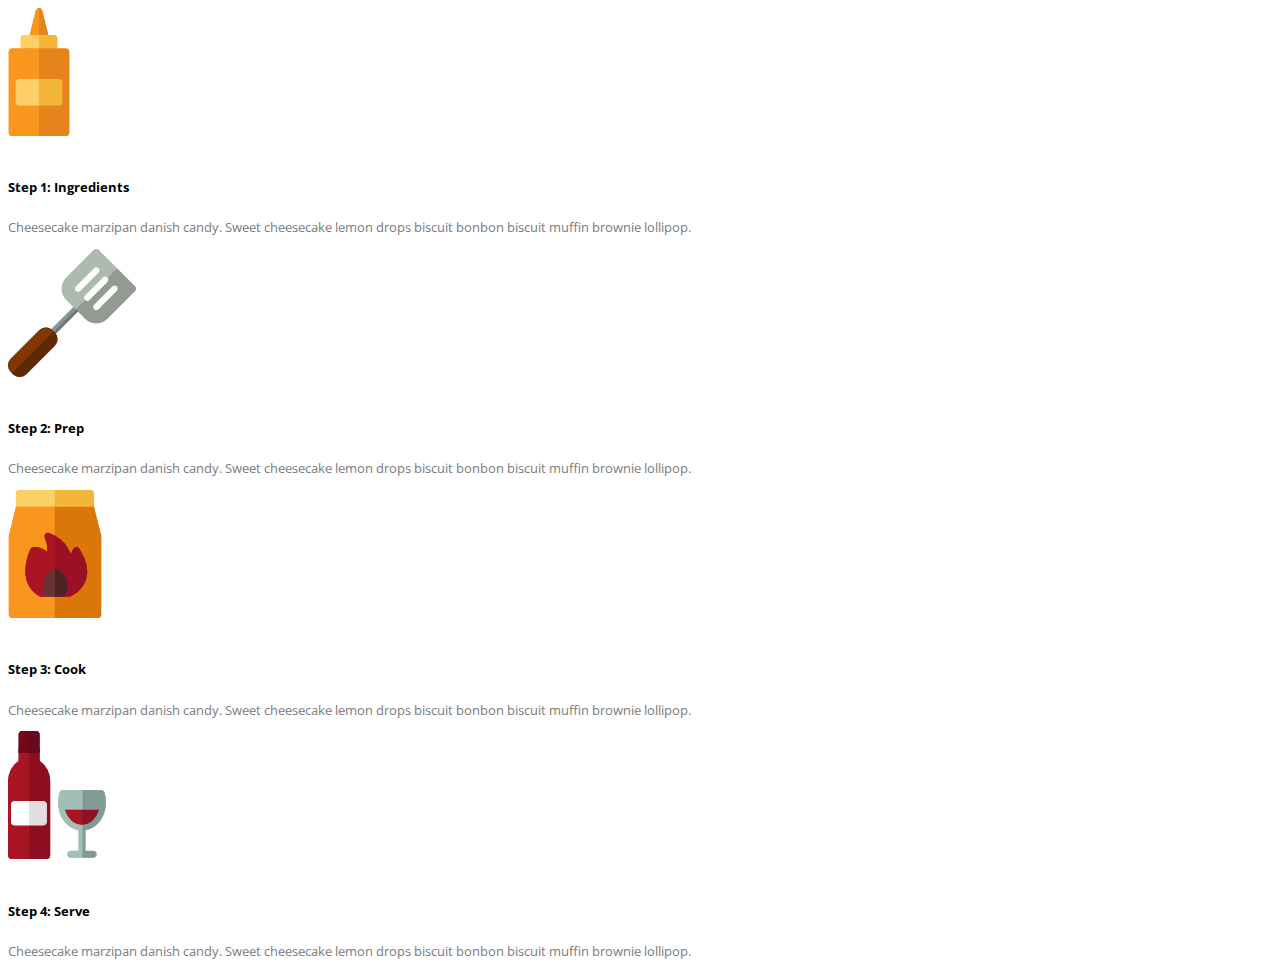
==== 01 Start Test/index.html @ 10cf420b "Animate" ====
<!DOCTYPE html>
<html>

<head>
	<meta charset="utf-8">
	<title>Cooking 101: The Website</title>
	<!-- Mobile Specific Metas -->
  	<meta name="viewport" content="width=device-width, initial-scale=1">

  	<!-- Bootstrap CSS -->
  	<link href="https://fonts.googleapis.com/css?family=Open+Sans:300,300i,400,400i,600,600i,700,700i" rel="stylesheet">
  	<link rel="stylesheet" href="https://maxcdn.bootstrapcdn.com/bootstrap/4.0.0-beta/css/bootstrap.min.css" integrity="sha384-/Y6pD6FV/Vv2HJnA6t+vslU6fwYXjCFtcEpHbNJ0lyAFsXTsjBbfaDjzALeQsN6M" crossorigin="anonymous">

	<link rel="stylesheet" type="text/css" href="css/animate.css">

  	<!-- Custom CSS -->
	  <link rel="stylesheet" type="text/css" href="css/interaction.css">

</head>

<body onload="pageLoaded()">

	<!-- Three Columns -->
	<div class="container text-center callOuts">
		
		<div class="row py-5">
			
			<div class="col-md-3 animated bounceInLeft">
				<img src="images/icons/ingredients.png" class="img-fluid">
				<h5>Step 1: Ingredients</h5>
				<p>Cheesecake marzipan danish candy. Sweet cheesecake lemon drops biscuit bonbon biscuit muffin brownie lollipop.</p>
			</div>

			<div class="col-md-3 animated rotateInUpLeft">
				<img src="images/icons/prep.png" class="img-fluid">
				<h5>Step 2: Prep</h5>
				<p>Cheesecake marzipan danish candy. Sweet cheesecake lemon drops biscuit bonbon biscuit muffin brownie lollipop.</p>
			</div>

			<div class="col-md-3 animated zoomInRight">
				<img src="images/icons/cook.png" class="img-fluid">
				<h5>Step 3: Cook</h5>
				<p>Cheesecake marzipan danish candy. Sweet cheesecake lemon drops biscuit bonbon biscuit muffin brownie lollipop.</p>
			</div>

			<div class="col-md-3 animated tada infinite">
				<img src="images/icons/serve.png" class="img-fluid">
				<h5>Step 4: Serve</h5>
				<p>Cheesecake marzipan danish candy. Sweet cheesecake lemon drops biscuit bonbon biscuit muffin brownie lollipop.</p>
			</div>

		</div>

	</div>

</body>

<!-- Bootstrap -->
<script src="https://code.jquery.com/jquery-3.2.1.slim.min.js"></script>
<script src="https://cdnjs.cloudflare.com/ajax/libs/popper.js/1.11.0/umd/popper.min.js"></script>
<script src="https://maxcdn.bootstrapcdn.com/bootstrap/4.0.0-beta/js/bootstrap.min.js"></script>

<!-- Custom JS -->
<script src="js/interaction.js"></script>

</html>
---- 01 Start Test/css/interaction.css ----
/* Main CSS */
body{
	font-family: 'Open Sans', sans-serif;
	overflow-x: hidden;
}

p{
	/*color: #656565;*/
}

/* Call Outs Section */
.callOuts h5{
	font-weight: bold;
}

.callOuts p{
	color: #7a7c7f;
	font-size: .8rem;
}

.callOuts img{
	margin-bottom: 15px;
}

/***** Responsive Code *****/

/*Small devices (landscape phones, 576px and up)*/
@media (min-width: 576px) {
	
}

/*Medium devices (tablets, 768px and up)*/
@media (min-width: 768px) { 
	
}

/*Large devices (desktops, 992px and up)*/
@media (min-width: 992px) {
	
}

/*Extra large devices (large desktops, 1200px and up)*/
@media (min-width: 1200px) {

}
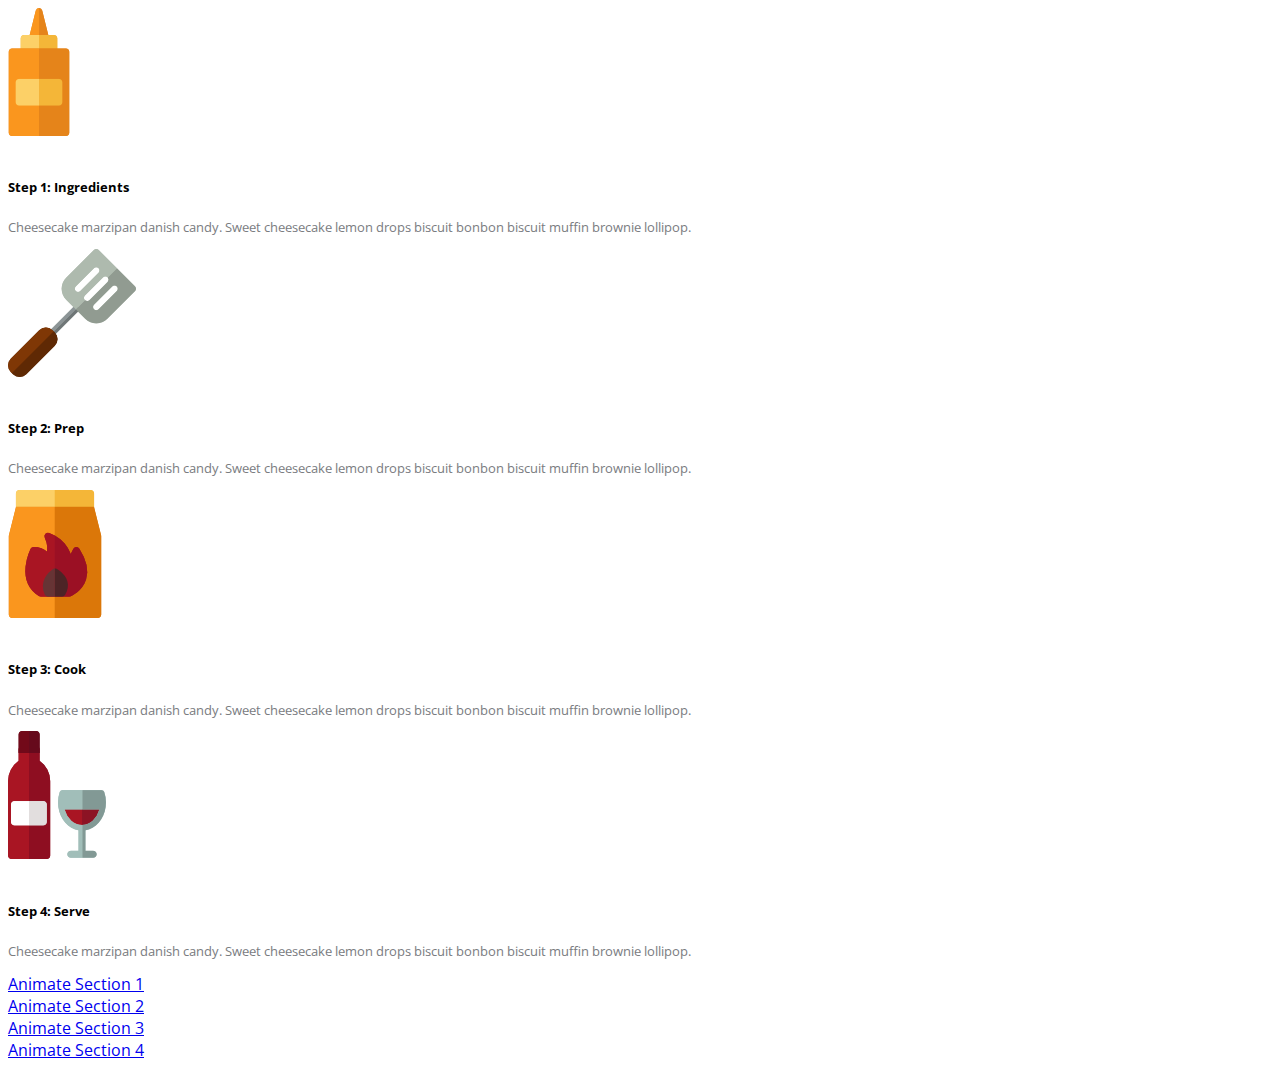
==== commit 53fcf1ed: "animations using jquery" ====
--- a/01 Start Test/index.html
+++ b/01 Start Test/index.html
@@ -25,25 +25,25 @@
 		
 		<div class="row py-5">
 			
-			<div class="col-md-3 animated bounceInLeft">
+			<div class="col-md-3 section1">
 				<img src="images/icons/ingredients.png" class="img-fluid">
 				<h5>Step 1: Ingredients</h5>
 				<p>Cheesecake marzipan danish candy. Sweet cheesecake lemon drops biscuit bonbon biscuit muffin brownie lollipop.</p>
 			</div>
 
-			<div class="col-md-3 animated rotateInUpLeft">
+			<div class="col-md-3 section2">
 				<img src="images/icons/prep.png" class="img-fluid">
 				<h5>Step 2: Prep</h5>
 				<p>Cheesecake marzipan danish candy. Sweet cheesecake lemon drops biscuit bonbon biscuit muffin brownie lollipop.</p>
 			</div>
 
-			<div class="col-md-3 animated zoomInRight">
+			<div class="col-md-3 section3">
 				<img src="images/icons/cook.png" class="img-fluid">
 				<h5>Step 3: Cook</h5>
 				<p>Cheesecake marzipan danish candy. Sweet cheesecake lemon drops biscuit bonbon biscuit muffin brownie lollipop.</p>
 			</div>
 
-			<div class="col-md-3 animated tada infinite">
+			<div class="col-md-3 section4 animated infinite jello">
 				<img src="images/icons/serve.png" class="img-fluid">
 				<h5>Step 4: Serve</h5>
 				<p>Cheesecake marzipan danish candy. Sweet cheesecake lemon drops biscuit bonbon biscuit muffin brownie lollipop.</p>
@@ -51,6 +51,20 @@
 
 		</div>
 
+		<div class="row py-5">
+			<div class="col-md-3">
+				<a href="#" class="btn btn-primary section1Btn">Animate Section 1</a>
+			</div>
+			<div class="col-md-3">
+				<a href="#" class="btn btn-primary section2Btn">Animate Section 2</a>
+			</div>
+			<div class="col-md-3">
+				<a href="#" class="btn btn-primary section3Btn">Animate Section 3</a>
+			</div>
+			<div class="col-md-3">
+				<a href="#" class="btn btn-primary section4Btn" onclick="animate4()">Animate Section 4</a>
+			</div>
+		</div>
 	</div>
 
 </body>
--- a/01 Start Test/css/interaction.css
+++ b/01 Start Test/css/interaction.css
@@ -22,6 +22,13 @@
 	margin-bottom: 15px;
 }
 
+/*Custom Code*/
+/* .section1 {
+	animation-duration: 2s;
+	-webkit-animation-delay: 2s;
+	-webkit-animation-iteration-count: 3;
+} */
+
 /***** Responsive Code *****/
 
 /*Small devices (landscape phones, 576px and up)*/
